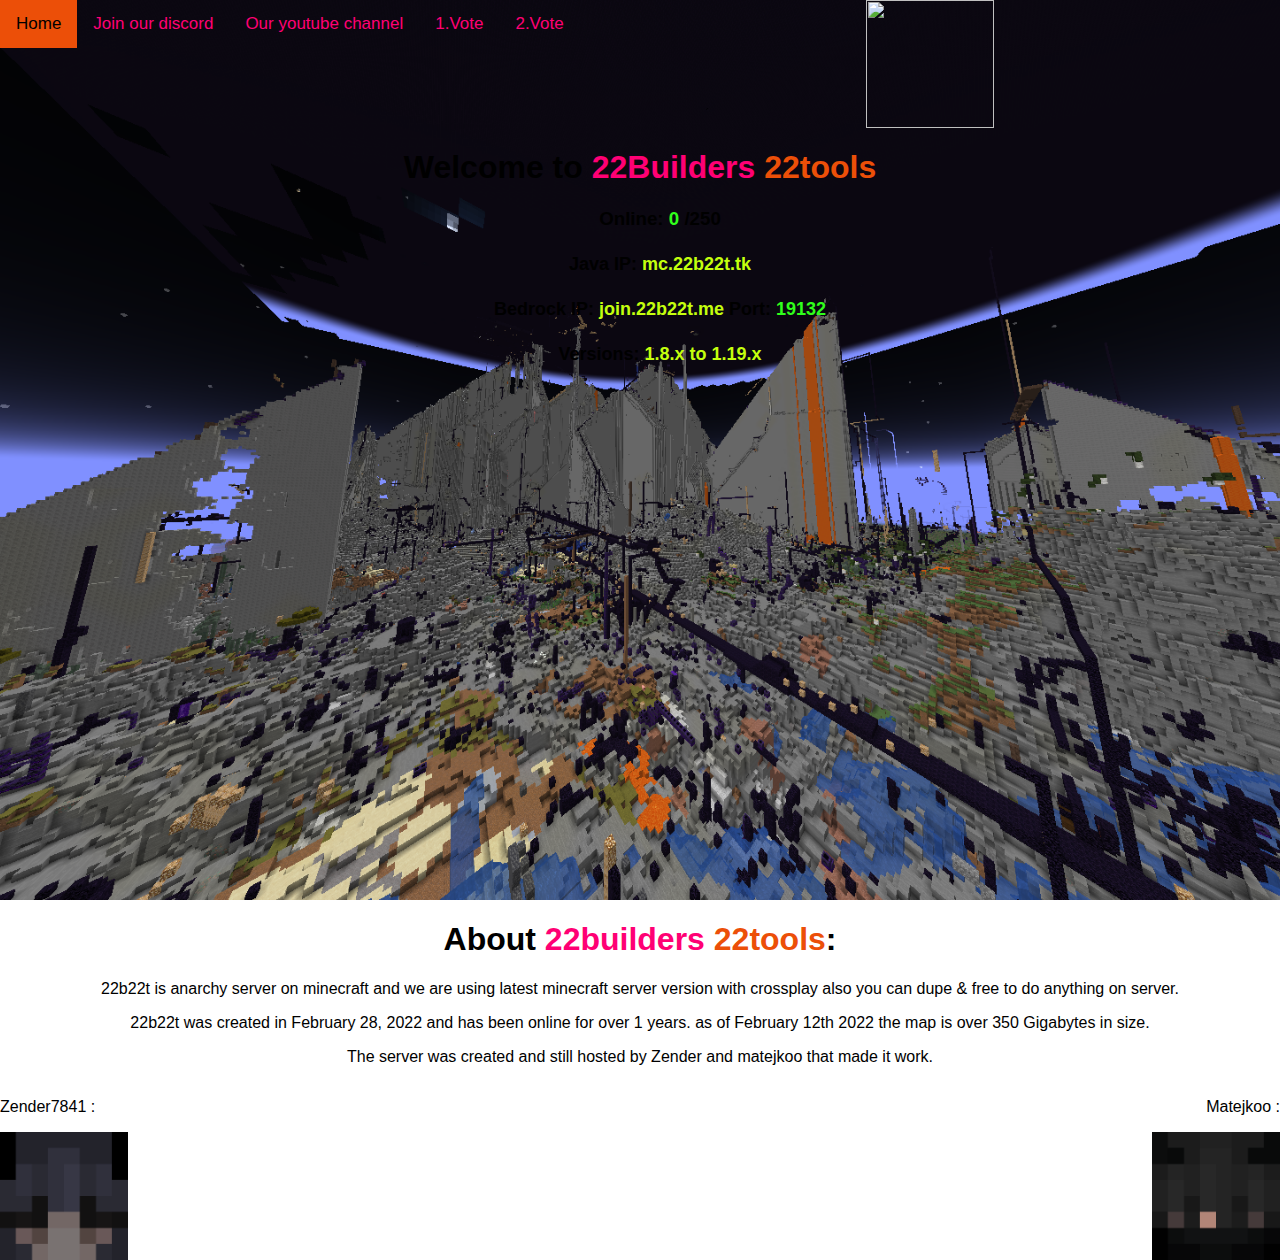
==== index.html @ 79a6e412 "Update index.html" ====
<title>22b22t - Home</title>
        <link rel="icon" href="https://www.22b22t.tk/server-icon.png" sizes="16x16" type="image/png">
<!DOCTYPE html><meta name=”viewport” content=”width=1100, initial-scale=1.0″>
<html>
<head>
<style>
body {
  margin: 0;
  font-family: Arial, Helvetica, sans-serif;
}

.topnav {
  overflow: show;
  background-color: #333;
}

.topnav a {
  float: left;
  color: #ff0074;
  text-align: center;
  padding: 14px 16px;
  text-decoration: none;
  font-size: 17px;
}

.topnav a:hover {
  background-color: #ddd;
  color: black;
}

.topnav a.active {
  background-color: #ec4f08;
  color: black;
}
</style>
</head>
</div>
<body>
<meta name="viewport" content="width=1100, initial-scale=1.0">
<div class="topnav">
  <a class="active" href="">Home</a>
  <a href="https://discord.gg/66tfCJwwSw">Join our discord</a>
  <a href="https://www.youtube.com/@22b22t">Our youtube channel</a>
  <a href="https://minecraftservers.org/server/640137">1.Vote</a>
  <a href="https://minelist.kr/servers/mc.22b22t.tk">2.Vote</a>
</div>
<!DOCTYPE html
<html lang="en"><head><meta http-equiv="Content-Type" content="text/html; charset=UTF-8">
        <meta name=”viewport” content=”width=device-width, initial-scale=1.0″>
        <meta name="description" content="A cracked non vanilla Anarchy server">
        <meta name="keywords" content="22b22t official website">
        <meta property="og:title" content="22b22t - Home">
        <meta property="og:url" content="https://www.22b22t.tk/">
        <meta property="og:image" content="https://www.22b22t.tk/server-icon.png">
        <meta property="og:type" content="website">
        <meta property="og:site_name" content="22b22t official website">
        <meta property="og:locale" content="en_US">
        <meta property="og:description" content="A cracked non vanilla Anarchy server">
        
        <meta name="viewport" content="width=1100, initial-scale=1">  
        <link rel="stylesheet" href="https://www.22b22t.tk/style.css">
        <link rel="stylesheet" href="https://www.22b22t.tk/all.min.css">
        <script src="https://www.22b22t.tk/mc-player-counter.min.js.download"></script>
        <script type="text/javascript">
<!--
if (screen.width <= 699) {
document.location = "mobile.html";
<meta name="viewport" content="width=device-width, initial-scale=1.0">
}
//-->
        </script>

  </head>

  <body>

        <div class="header" align="center">
        <img src="https://www.22b22t.tk/server-icon.png" height="128px" width="128px">
            <h1>Welcome to <font color="#ff0074">22Builders</font> <font color="#ec4f08">22tools</font></h1>
            <div class="player" align="center">
            <ul style="list-style-type:none;">
                <li><p></p><h3>Online: <font color="#30FF1B"><span data-playercounter-ip="mc.22b22t.tk">0</span></font> /250</h3><p></p></li>
                <li><h4 style="font-size: 18px">Java IP: <font color="#c4ff0e">mc.22b22t.tk</font></h4></li>
                <li><h4 style="font-size: 18px">Bedrock IP: <font color="#c4ff0e">join.22b22t.me</font> Port: <font color="#30FF1B">19132</font></h4></li>
                <li><h4 style="font-size: 18px">Versions: <font color="#c4ff0e">1.8.x to 1.19.x</font></h4></li>
            </ul>
          </div>
        </div>
        <style>
            .header{
                height: 100%;
                width: 100%;
                background-image: url(bg.png);
                background-repeat: no-repeat;
                background-color: #000000;
                background-position: center;
                background-size: cover;
                
             }
        </style>
      <div class="aboutus" align="center">
            <h1>About <font color="#ff0074">22builders</font> <font color="#ec4f08">22tools</font>:</h1><!DOCTYPE html><meta name=”viewport” content=”width=device-width, initial-scale=1.0″>
            <p>22b22t is anarchy server on minecraft and we are using latest minecraft server version with crossplay also you can dupe & free to do anything on server.
            <p>22b22t was created in February 28, 2022 and has been online for over 1 years. as of February 12th 2022 the map is over 350 Gigabytes in size.
            <p>The server was created and still hosted by Zender and matejkoo that made it work. </p>
<div style="display: flex; justify-content: space-between;"> <p>Zender7841 : </p> <p>Matejkoo :</p>
</div> 
<div style="display: flex; justify-content: space-between;"> <img src="zender.png"alt="Image 1" style="width: 128px; height: 128px;" /> <img src="matejko.png" alt="Image 2"style="width: 128px; height: 128px;" /> 
</div> 
  <head><meta name=”viewport” content=”width=device-width, initial-scale=1.0″>
<script src="https://cdn.jsdelivr.net/npm/@widgetbot/crate@3" async defer>
  new Crate({
    server: '993456684217405570',
    channel: '993456684775256132'
  })
</script>
 </div>
  </head>
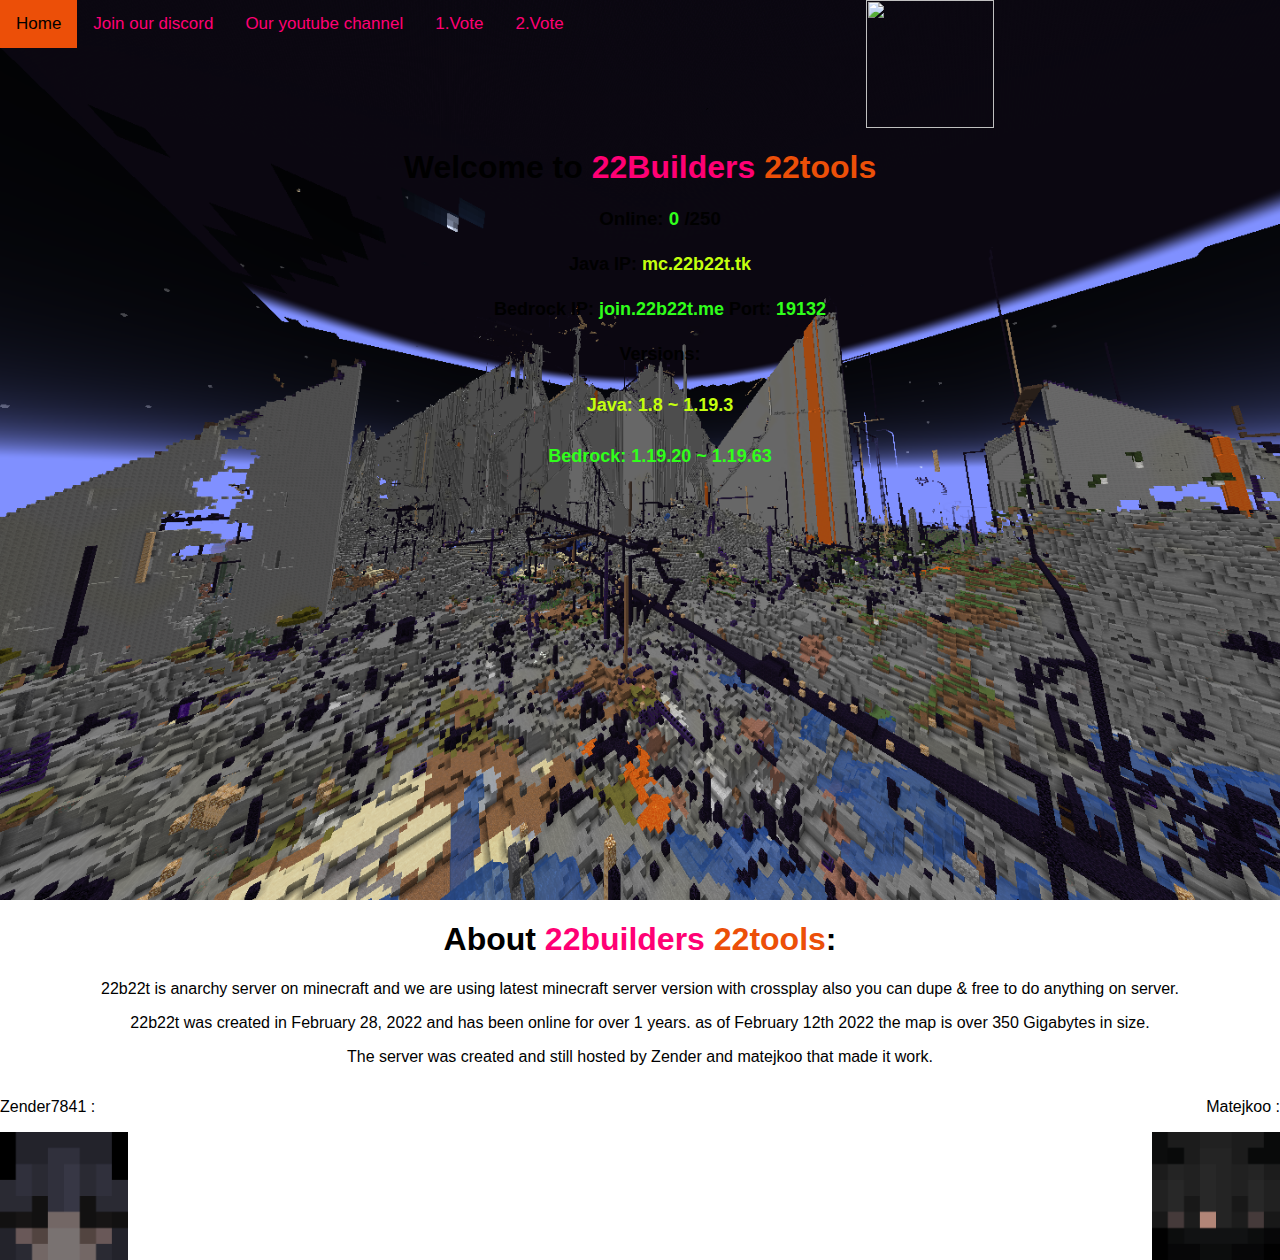
==== commit 0907f305: "Update index.html" ====
--- a/index.html
+++ b/index.html
@@ -81,8 +81,11 @@
             <ul style="list-style-type:none;">
                 <li><p></p><h3>Online: <font color="#30FF1B"><span data-playercounter-ip="mc.22b22t.tk">0</span></font> /250</h3><p></p></li>
                 <li><h4 style="font-size: 18px">Java IP: <font color="#c4ff0e">mc.22b22t.tk</font></h4></li>
-                <li><h4 style="font-size: 18px">Bedrock IP: <font color="#c4ff0e">join.22b22t.me</font> Port: <font color="#30FF1B">19132</font></h4></li>
-                <li><h4 style="font-size: 18px">Versions: <font color="#c4ff0e">1.8.x to 1.19.x</font></h4></li>
+                <li><h4 style="font-size: 18px">Bedrock IP: <font color="#30FF1B">join.22b22t.me</font> Port: <font color="#30FF1B">19132</font></h4></li>
+                <li><h4 style="font-size: 18px">Versions:</font></h4>
+                <h5 style="font-size: 18px"><font color="#c4ff0e">Java: 1.8 ~ 1.19.3</font></h5>
+                <h5 style="font-size: 18px"><font color="#30FF1B">Bedrock: 1.19.20 ~ 1.19.63</font></h5>
+</li>
             </ul>
           </div>
         </div>
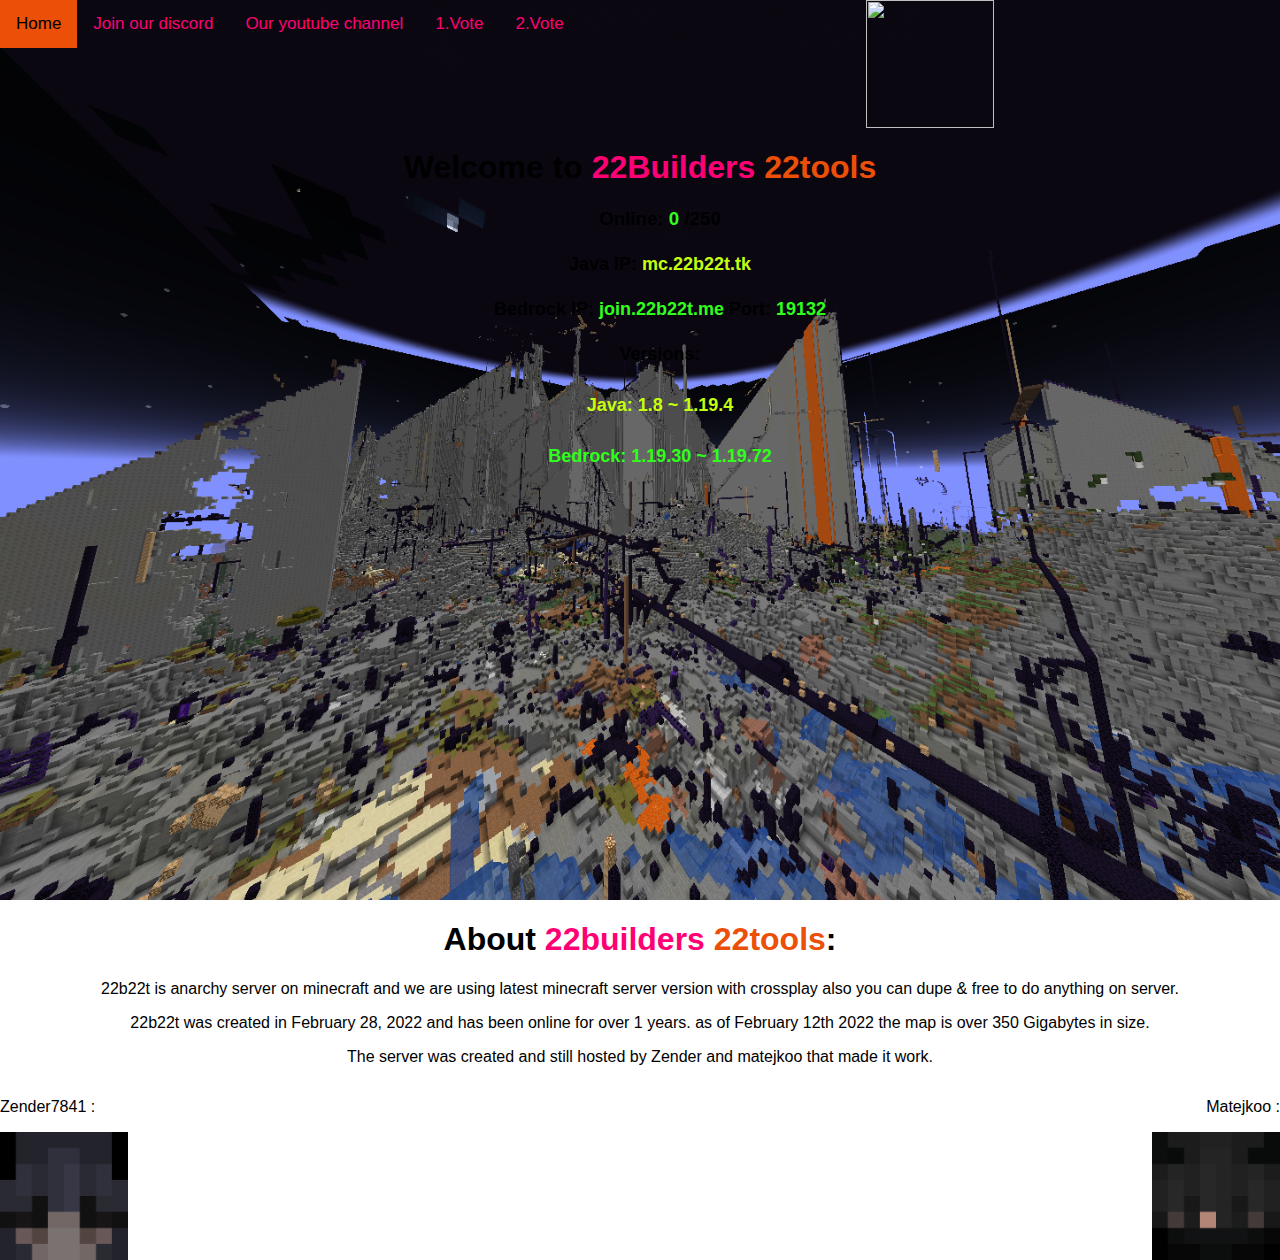
==== commit a0872156: "Update index.html" ====
--- a/index.html
+++ b/index.html
@@ -83,8 +83,8 @@
                 <li><h4 style="font-size: 18px">Java IP: <font color="#c4ff0e">mc.22b22t.tk</font></h4></li>
                 <li><h4 style="font-size: 18px">Bedrock IP: <font color="#30FF1B">join.22b22t.me</font> Port: <font color="#30FF1B">19132</font></h4></li>
                 <li><h4 style="font-size: 18px">Versions:</font></h4>
-                <h5 style="font-size: 18px"><font color="#c4ff0e">Java: 1.8 ~ 1.19.3</font></h5>
-                <h5 style="font-size: 18px"><font color="#30FF1B">Bedrock: 1.19.20 ~ 1.19.63</font></h5>
+                <h5 style="font-size: 18px"><font color="#c4ff0e">Java: 1.8 ~ 1.19.4</font></h5>
+                <h5 style="font-size: 18px"><font color="#30FF1B">Bedrock: 1.19.30 ~ 1.19.72</font></h5>
 </li>
             </ul>
           </div>
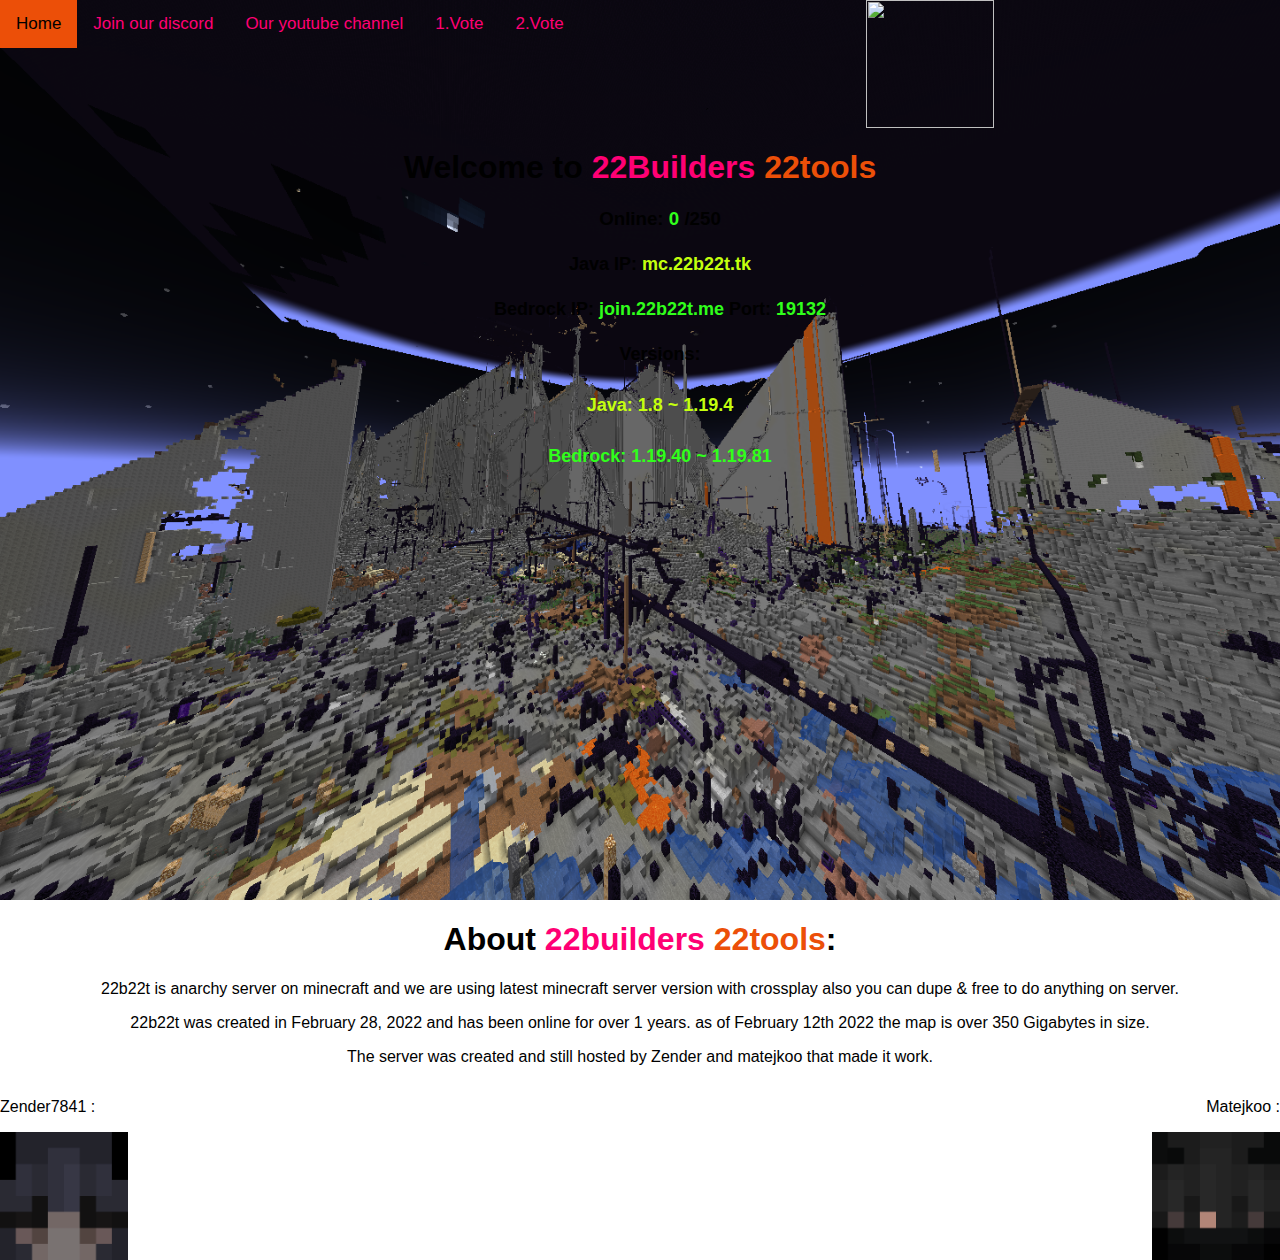
==== commit 13579332: "Update index.html" ====
--- a/index.html
+++ b/index.html
@@ -84,7 +84,7 @@
                 <li><h4 style="font-size: 18px">Bedrock IP: <font color="#30FF1B">join.22b22t.me</font> Port: <font color="#30FF1B">19132</font></h4></li>
                 <li><h4 style="font-size: 18px">Versions:</font></h4>
                 <h5 style="font-size: 18px"><font color="#c4ff0e">Java: 1.8 ~ 1.19.4</font></h5>
-                <h5 style="font-size: 18px"><font color="#30FF1B">Bedrock: 1.19.30 ~ 1.19.72</font></h5>
+                <h5 style="font-size: 18px"><font color="#30FF1B">Bedrock: 1.19.40 ~ 1.19.81</font></h5>
 </li>
             </ul>
           </div>
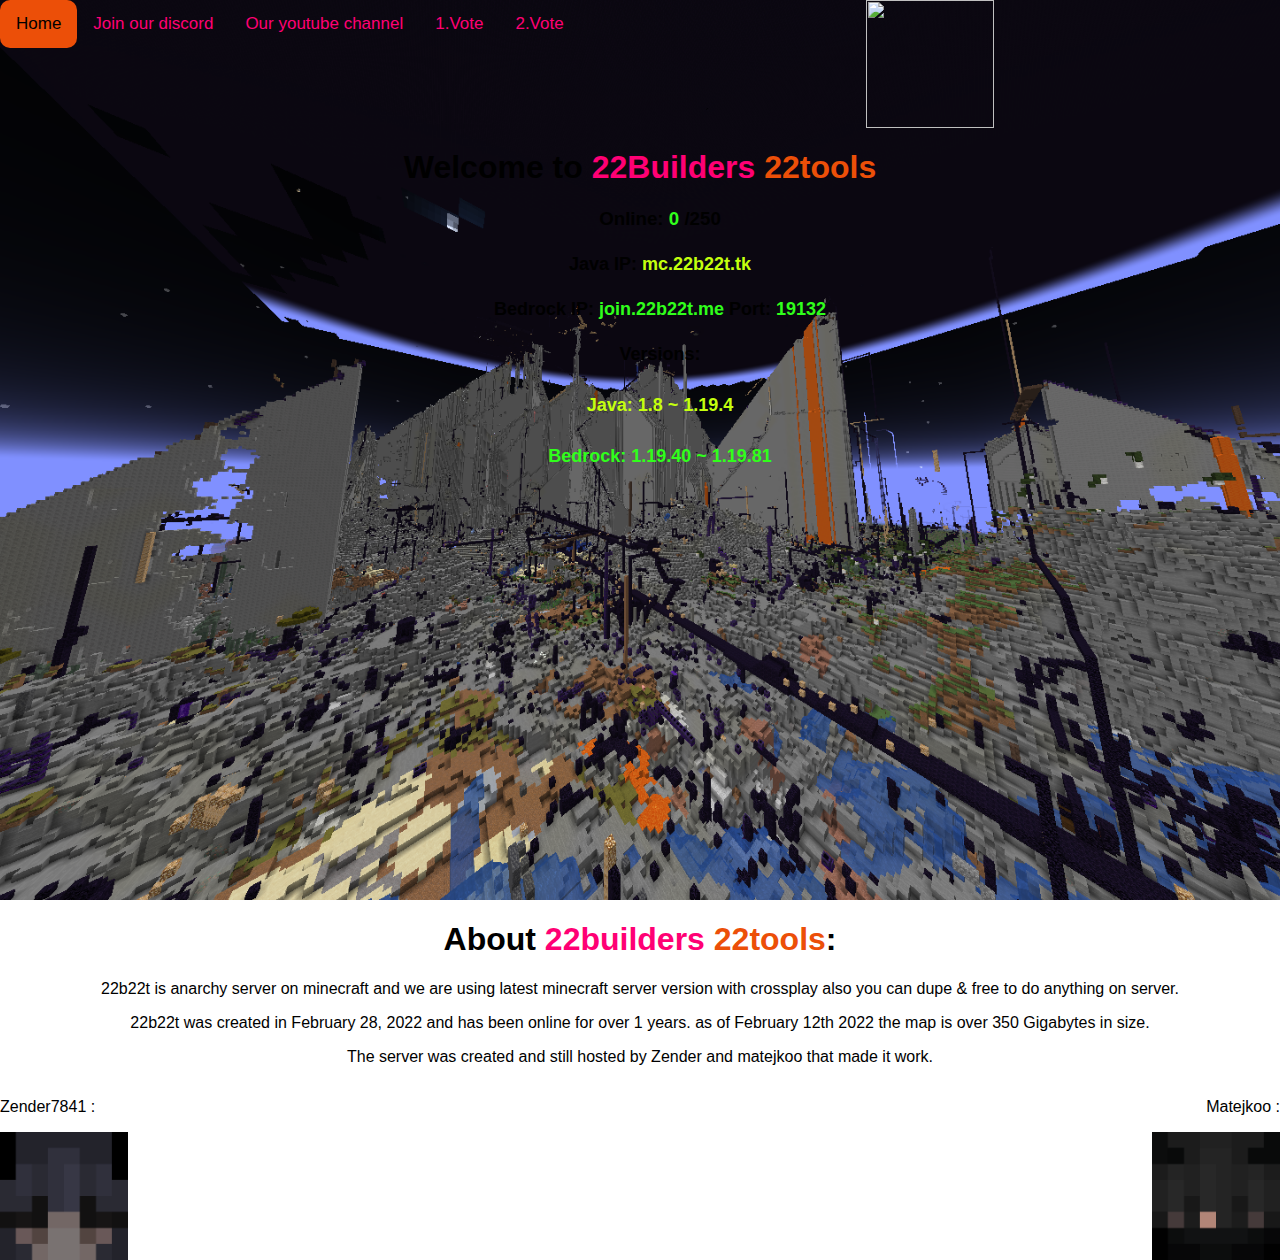
==== commit c827fb72: "Update index.html" ====
--- a/index.html
+++ b/index.html
@@ -21,6 +21,7 @@
   padding: 14px 16px;
   text-decoration: none;
   font-size: 17px;
+  border-radius: 10px;
 }
 
 .topnav a:hover {
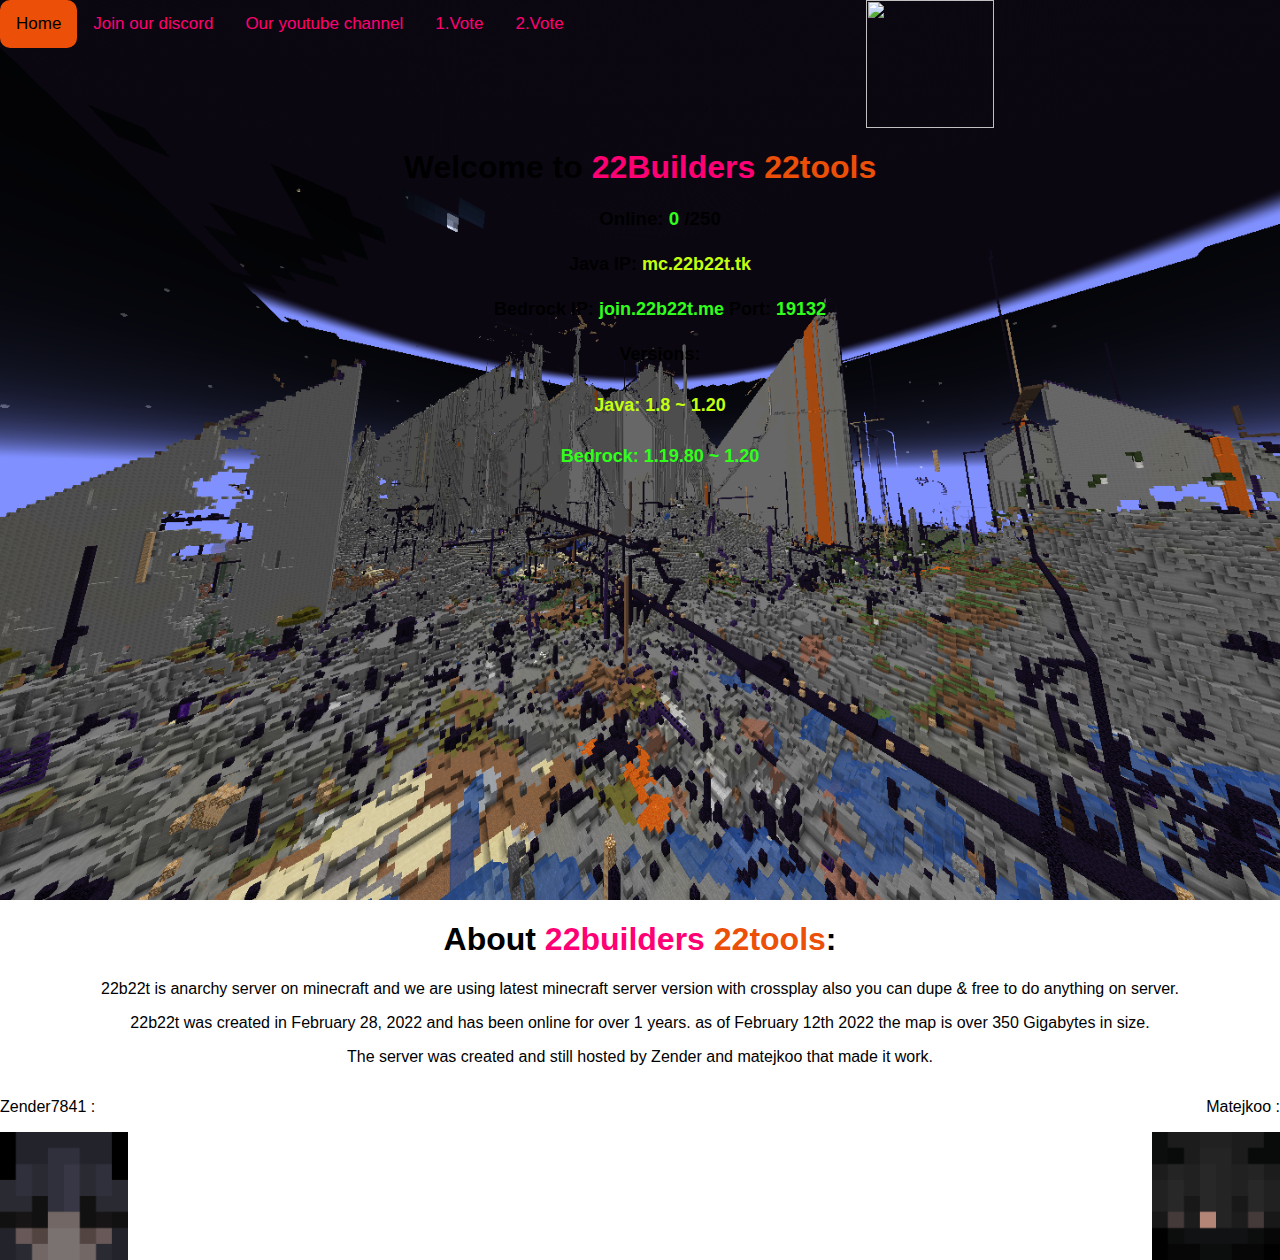
==== commit 02934860: "Update index.html" ====
--- a/index.html
+++ b/index.html
@@ -84,8 +84,8 @@
                 <li><h4 style="font-size: 18px">Java IP: <font color="#c4ff0e">mc.22b22t.tk</font></h4></li>
                 <li><h4 style="font-size: 18px">Bedrock IP: <font color="#30FF1B">join.22b22t.me</font> Port: <font color="#30FF1B">19132</font></h4></li>
                 <li><h4 style="font-size: 18px">Versions:</font></h4>
-                <h5 style="font-size: 18px"><font color="#c4ff0e">Java: 1.8 ~ 1.19.4</font></h5>
-                <h5 style="font-size: 18px"><font color="#30FF1B">Bedrock: 1.19.40 ~ 1.19.81</font></h5>
+                <h5 style="font-size: 18px"><font color="#c4ff0e">Java: 1.8 ~ 1.20</font></h5>
+                <h5 style="font-size: 18px"><font color="#30FF1B">Bedrock: 1.19.80 ~ 1.20</font></h5>
 </li>
             </ul>
           </div>
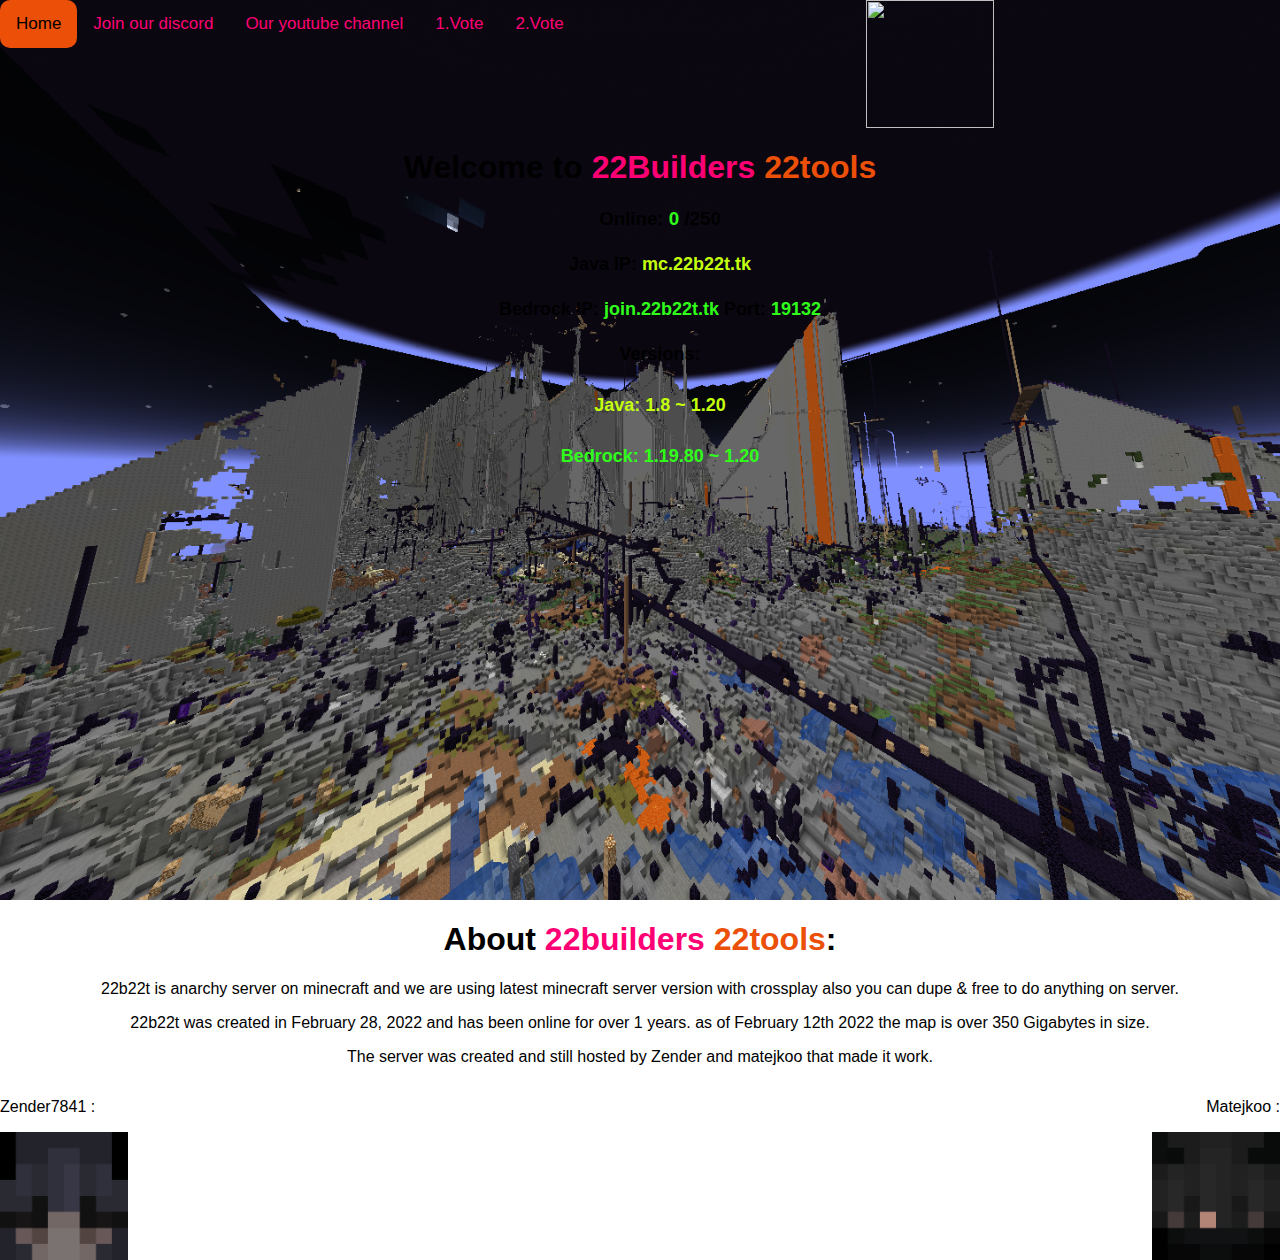
==== commit 2d8f8ac8: "Update index.html" ====
--- a/index.html
+++ b/index.html
@@ -82,7 +82,7 @@
             <ul style="list-style-type:none;">
                 <li><p></p><h3>Online: <font color="#30FF1B"><span data-playercounter-ip="mc.22b22t.tk">0</span></font> /250</h3><p></p></li>
                 <li><h4 style="font-size: 18px">Java IP: <font color="#c4ff0e">mc.22b22t.tk</font></h4></li>
-                <li><h4 style="font-size: 18px">Bedrock IP: <font color="#30FF1B">join.22b22t.me</font> Port: <font color="#30FF1B">19132</font></h4></li>
+                <li><h4 style="font-size: 18px">Bedrock IP: <font color="#30FF1B">join.22b22t.tk</font> Port: <font color="#30FF1B">19132</font></h4></li>
                 <li><h4 style="font-size: 18px">Versions:</font></h4>
                 <h5 style="font-size: 18px"><font color="#c4ff0e">Java: 1.8 ~ 1.20</font></h5>
                 <h5 style="font-size: 18px"><font color="#30FF1B">Bedrock: 1.19.80 ~ 1.20</font></h5>
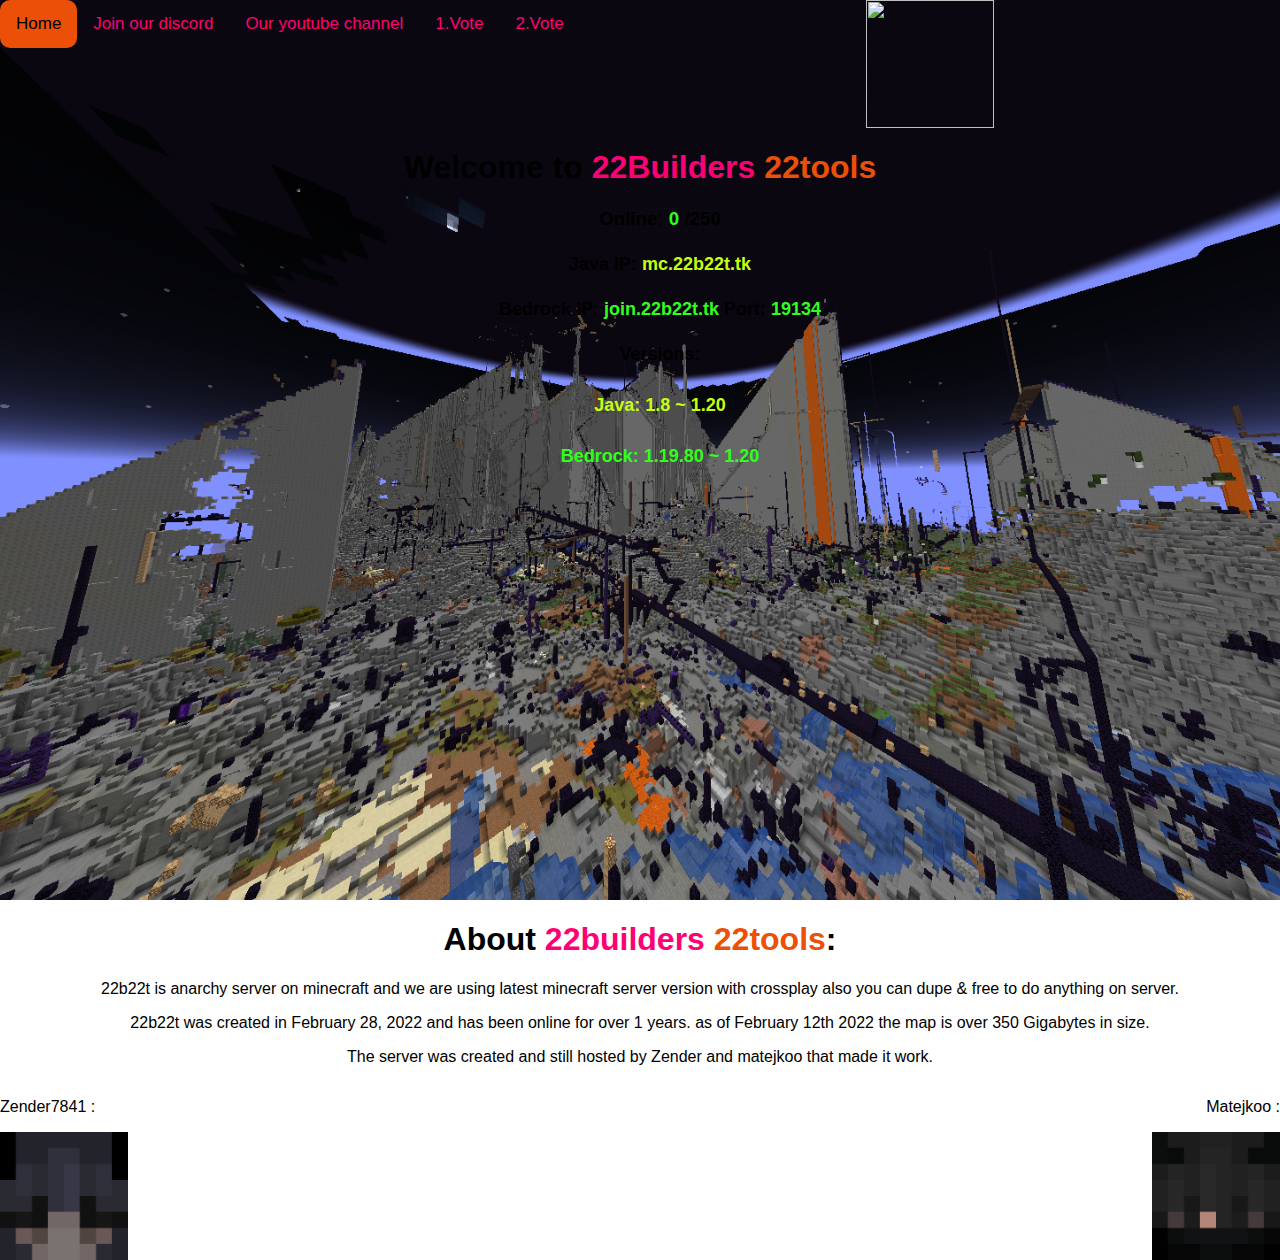
==== commit 700cf9b2: "Update index.html" ====
--- a/index.html
+++ b/index.html
@@ -82,7 +82,7 @@
             <ul style="list-style-type:none;">
                 <li><p></p><h3>Online: <font color="#30FF1B"><span data-playercounter-ip="mc.22b22t.tk">0</span></font> /250</h3><p></p></li>
                 <li><h4 style="font-size: 18px">Java IP: <font color="#c4ff0e">mc.22b22t.tk</font></h4></li>
-                <li><h4 style="font-size: 18px">Bedrock IP: <font color="#30FF1B">join.22b22t.tk</font> Port: <font color="#30FF1B">19132</font></h4></li>
+                <li><h4 style="font-size: 18px">Bedrock IP: <font color="#30FF1B">join.22b22t.tk</font> Port: <font color="#30FF1B">19134</font></h4></li>
                 <li><h4 style="font-size: 18px">Versions:</font></h4>
                 <h5 style="font-size: 18px"><font color="#c4ff0e">Java: 1.8 ~ 1.20</font></h5>
                 <h5 style="font-size: 18px"><font color="#30FF1B">Bedrock: 1.19.80 ~ 1.20</font></h5>
